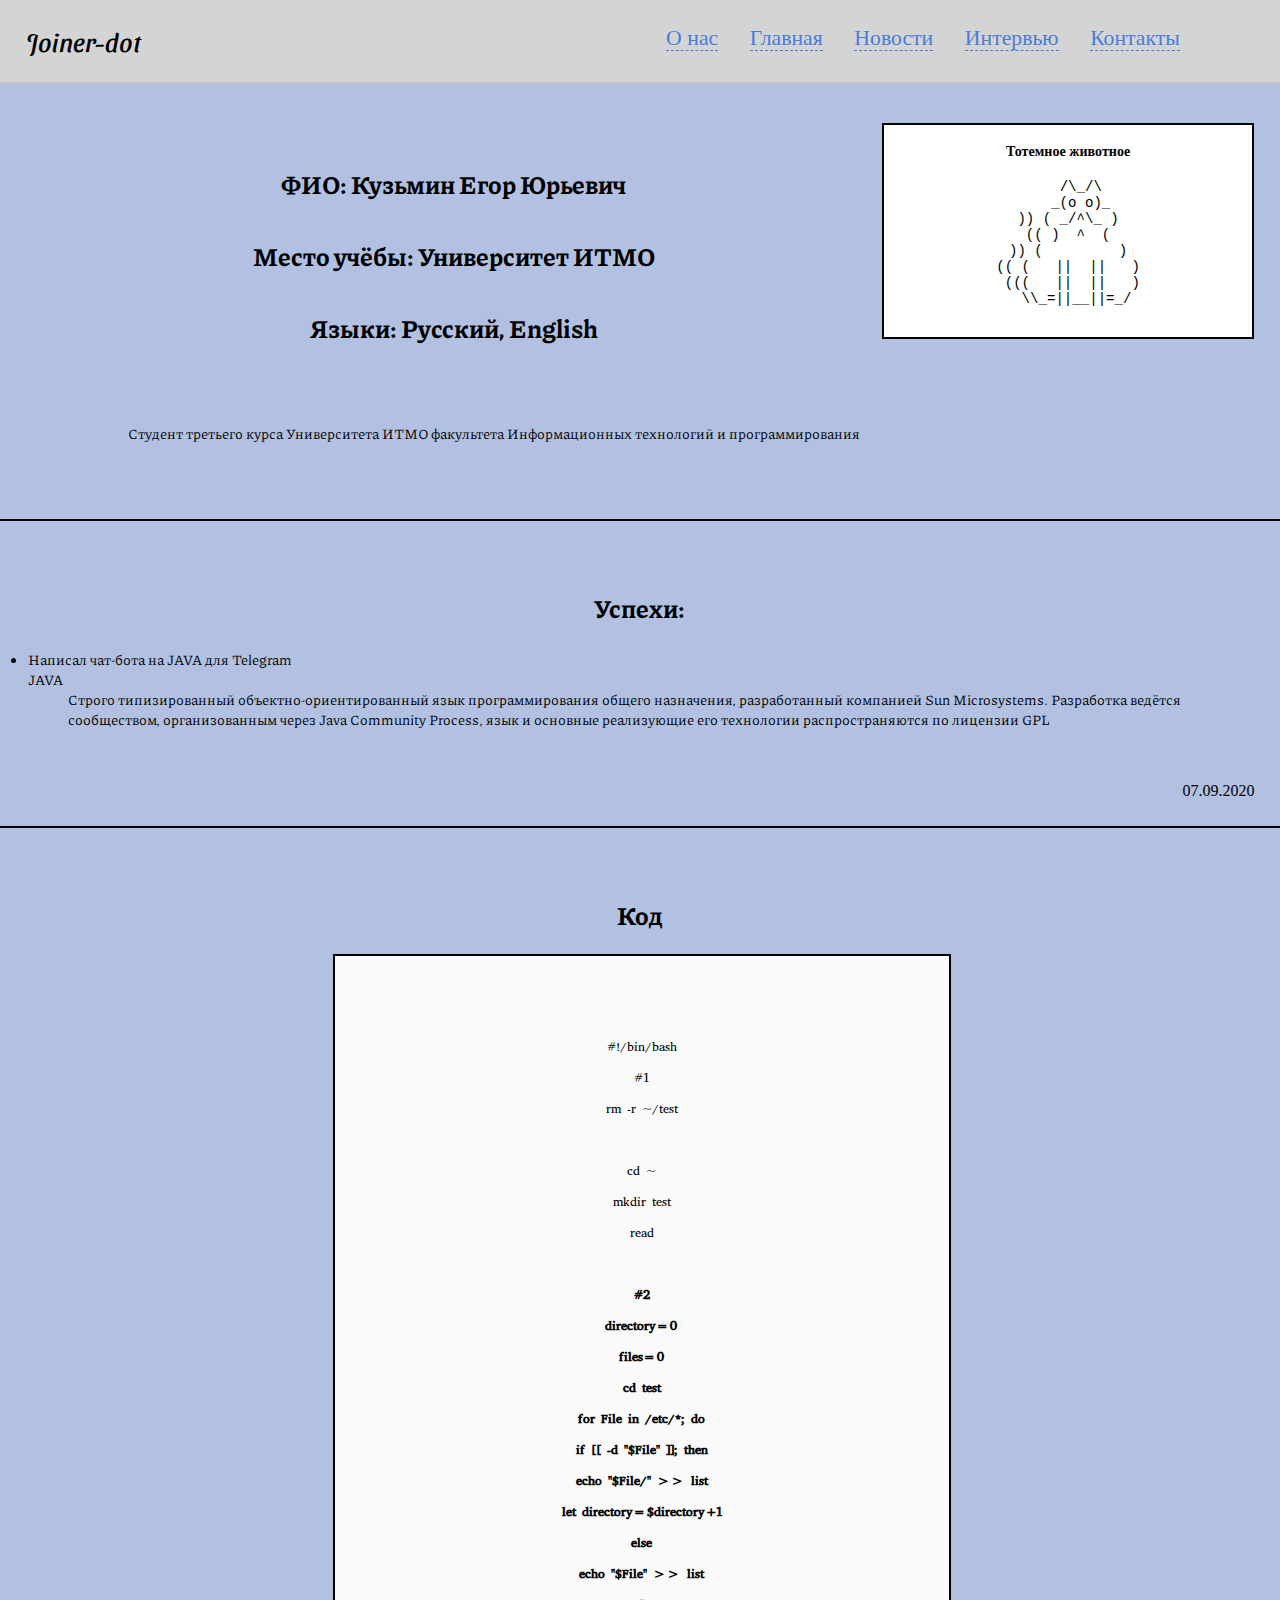
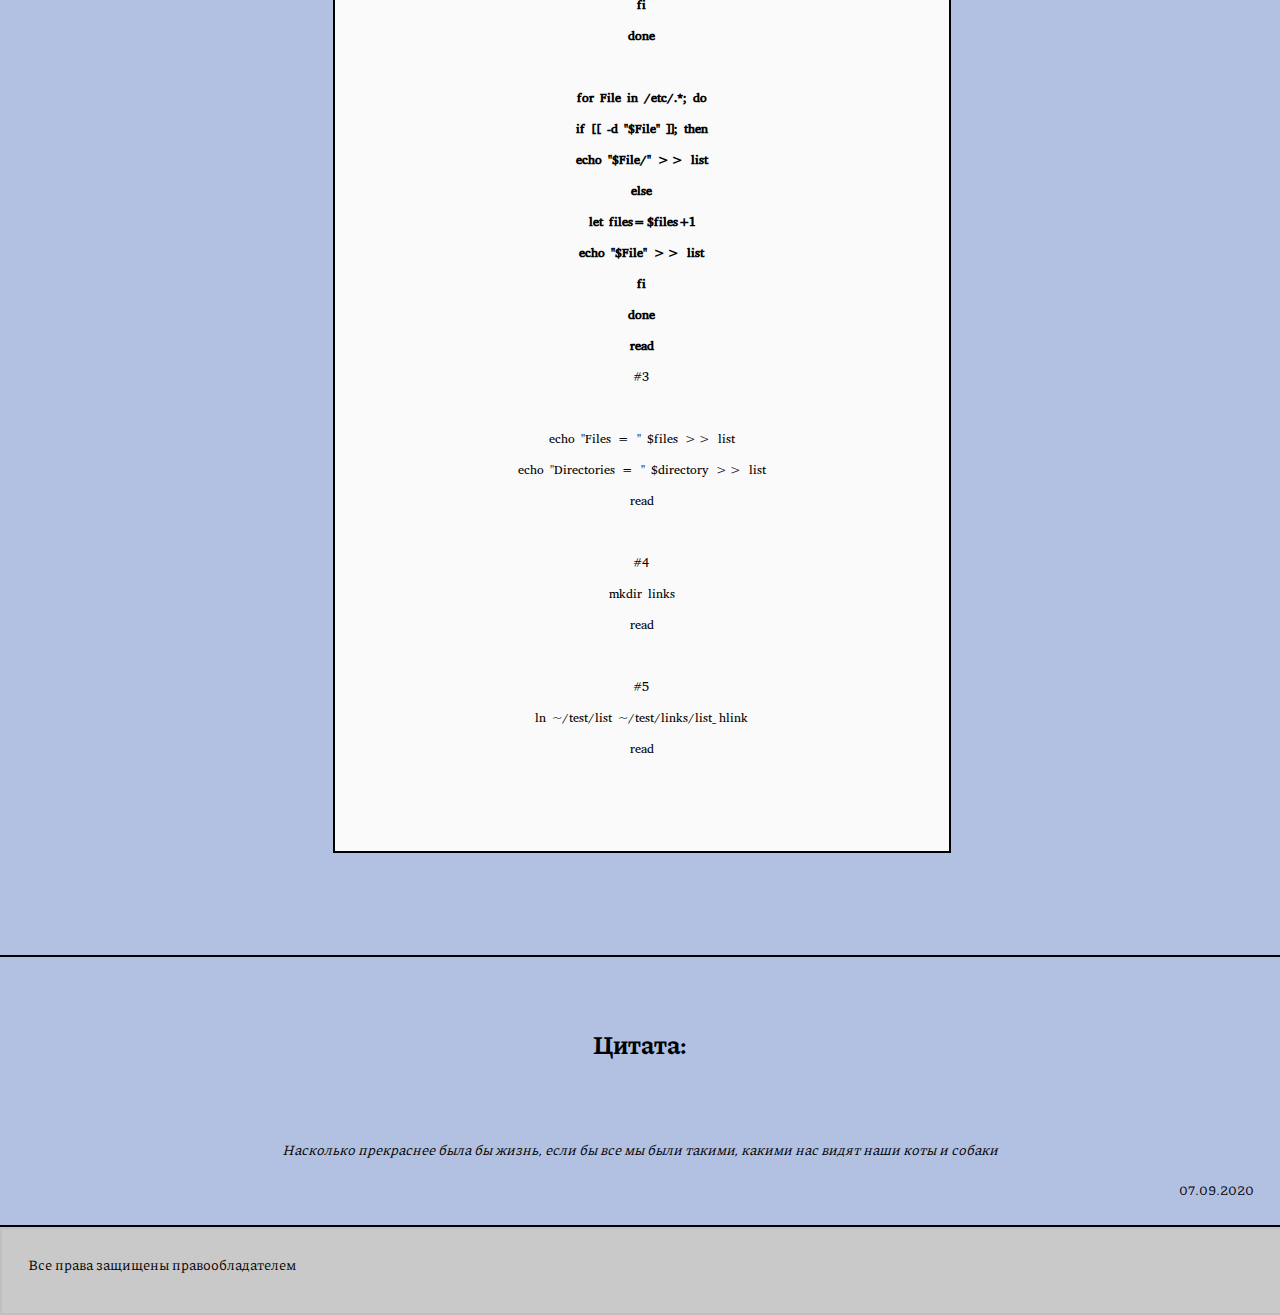
==== src/main/java/about.html @ d2688e94 "Commit" ====
<!DOCTYPE html>
<html lang="en">
<head>
    <meta charset="UTF-8">
    <title>Aboutus</title>
    <link rel="stylesheet" href="css/style.css">
    <link rel="stylesheet" href="css/about.css">


</head>
<body>
<header>
    <div id="logo">
        Joiner-dot
    </div>
    <nav id="about">
        <a href="#">О нас</a>
        <a href="index.html">Главная</a>
        <a href="#">Новости</a>
        <a href="#">Интервью</a>
        <a href="#">Контакты</a>
    </nav>
</header>
<main>
   <div id="aboutproject">
           <aside><h4>Тотемное животное</h4>
               <pre>
   /\_/\
   _(o o)_
)) ( _/^\_ )
(( )  ^  (
)) (         )
(( (   ||  ||   )
 (((   ||  ||   )
  \\_=||__||=_/
        </pre>
           </aside>
           <h2>ФИО: Кузьмин Егор Юрьевич<br/><br/>Место учёбы: Университет ИТМО<br/><br/>Языки: Русский, English</h2>
           <p id="me">Студент третьего курса Университета ИТМО факультета Информационных технологий и программирования</p>
           <br/><br/>
   </div>
    <section>
        <h2>Успехи:</h2>
        <ul>
            <li>Написал чат-бота на JAVA для Telegram</li>
            <dl>
                <dt>JAVA</dt>
                <dd>Cтрого типизированный объектно-ориентированный язык программирования общего назначения,
                    разработанный компанией Sun Microsystems.
                    Разработка ведётся сообществом, организованным через Java Community Process, язык и основные
                    реализующие его технологии распространяются по лицензии GPL
                </dd>
            </dl>
        </ul>
        <br/><br/>
        <time datetime="07.09.2020">07.09.2020</time>
    </section>
    <section class="class1">
        <h2 class="class2">Код</h2>
        <div id="codeformgit">
        <p><code>#!/bin/bash<br/>
            #1<br/>
            rm -r ~/test<br/>
            <br/>
            cd ~<br/>
            mkdir test<br/>
            read<br/>
            <br/>
            <strong>#2<br/>
                directory=0<br/>
                files=0<br/>
                cd test<br/>
                for File in /etc/*; do<br/>
                if [[ -d "$File" ]]; then<br/>
                echo "$File/" >> list<br/>
                let directory=$directory+1<br/>
                else<br/>
                echo "$File" >> list<br/>
                fi<br/>
                done<br/>
                <br/>
                for File in /etc/.*; do<br/>
                if [[ -d "$File" ]]; then<br/>
                echo "$File/" >> list<br/>
                else<br/>
                let files=$files+1<br/>
                echo "$File" >> list<br/>
                fi<br/>
                done<br/>
                read<br/></strong>
            #3<br/>
            <br/>
            echo "Files = " $files >> list<br/>
            echo "Directories = " $directory >> list<br/>
            read<br/>
            <br/>
            #4<br/>
            mkdir links<br/>
            read<br/>
            <br/>
            #5<br/>
            ln ~/test/list ~/test/links/list_hlink<br/>
            read<br/>
            <br/>
        </code> <br/><br/> </div>
        </p>
    </section>

    <section>
        <h2>Цитата: </h2>
        <p><em>Насколько прекраснее была бы жизнь, если бы все мы были такими, какими нас видят наши коты и собаки</em>
            <br/><br/>
            <time datetime="07.09.2020">07.09.2020</time>
        </p>

    </section>
</main>
<footer>
    <div id="rights">
        <p id="it">Все права защищены правообладателем</p>
    </div>
</footer>
</body>
</html>
---- src/main/java/css/style.css ----
@font-face {
    font-family: "Sansita";
    src: url("../fonts/SansitaSwashed-VariableFont_wght.ttf");
}


html {
    height: 100%;
}


body {
    margin: 0;
    padding: 0;
    width: 100%;
    height: 100%;
    background-color: #fafafa;
}

header {
    float: left;
    width: 96%;
    padding: 2%;
    background-color: #d4d4d4;
    border-bottom: 2px solid silver;
}

header #logo {
    font-family: Sansita, sans-serif;
    width: 30%;
    float: left;
    font-size: 2vmax;

}

header #about {
    width: 50%;
    float: right;
    font-size: 1.7vmax;
}

header #about a {
    color: #497DDD;
    text-decoration: none;
    border-bottom: 1px dashed;
    margin-left: 1.2em;
}

header #about a:hover {
    color: #114182;
    transition: 1s;
}

#table {
    width: 100%;
    height: 45vmax;
    background-color: #161936;
}

#table #news {
    position: absolute;
    width: 20%;
    height: 10vmax;
    background-color: #497DDD;
    margin-left: 10%;
    color: white;
    margin-top: 10%;
}

#table #aboutus {
    position: absolute;
    width: 20%;
    height: 10vmax;
    background-color: #497DDD;
    margin-left: 40%;
    margin-top: 10%;
    color: white;
}


#table #interview {
    position: absolute;
    width: 20%;
    height: 10vmax;
    background-color: #497DDD;
    margin-left: 70%;
    color: white;
    margin-top: 10%;
}

#table #contacts {
    position: absolute;
    width: 20%;
    height: 10vmax;
    background-color: #497DDD;
    margin-left: 40%;
    color: white;
    margin-top: 30%;
}

@media screen and (max-width: 992px) {

}

h2 {
    font-size: 2vmax;
    margin-top: 3.4vmax;
    text-align: center;
}

footer {
    float: left;
    margin: 0;
    padding: 0;
    width: 100%;
    height: 9.4%;
    background-color: #c9c9c9;
    border: 2px solid silver;
}

#rights {
    position: absolute;
    font-size: 1.5vmax;
    margin-left: 2vmax;
    font-family: "Times New Roman", sans-serif;
}


#it{
    margin-top: 2vmax;
}
---- src/main/java/css/about.css ----
@font-face {
    font-family: "Pedana";
    src: url("../fonts/Peddana-Regular.ttf");
}

@font-face {
    font-family: "Piazzolla";
    src: url("../fonts/Piazzolla-VariableFont_opsz,wght.ttf");
}

code{
    font-family: Pedana, sans-serif;
    font-size: 1.5vmax;
    margin: 0;

}

body {
    margin: 0;
    padding: 0;
    width: 100%;
    height: 100%;
    background-image: url("../images/backabout.jpg");
    background-size: 100%;

}

#me{
    text-align: left;
    margin-left: 8vmax;
}

time{
    float: right;
}

h2{
    font-family: Piazzolla,sans-serif;
}


#aboutproject{
    float: left;
    width: 96%;
    margin-top: 1vmax;
    text-align: center;
    border-bottom: 2px solid black;
    padding: 2%;

}


p{
    font-size: 1.1vmax;
    text-align: center;
    margin-top: 6vmax;
    font-family: Piazzolla,sans-serif;

}

aside{
    font-size: 1.1vmax;
    width: 30%;
    border: 2px solid  black;
    background-color: white;
    float: right;
    text-align: center;
}
article{
    float: left;
}

section{
    width: 96%;
    float: left;
    padding: 2%;
    border-bottom: 2px solid black;
}

.class1{
    text-align: center;
}

ul{
    font-family: Piazzolla,sans-serif;
    font-size: 1.1vmax;
    text-align: left;
    padding: 0.2vmax;
}

#codeformgit{
    width: 50%;
    border: 2px solid black;
    margin-left: 25%;
    background-color: #fafafa;
}
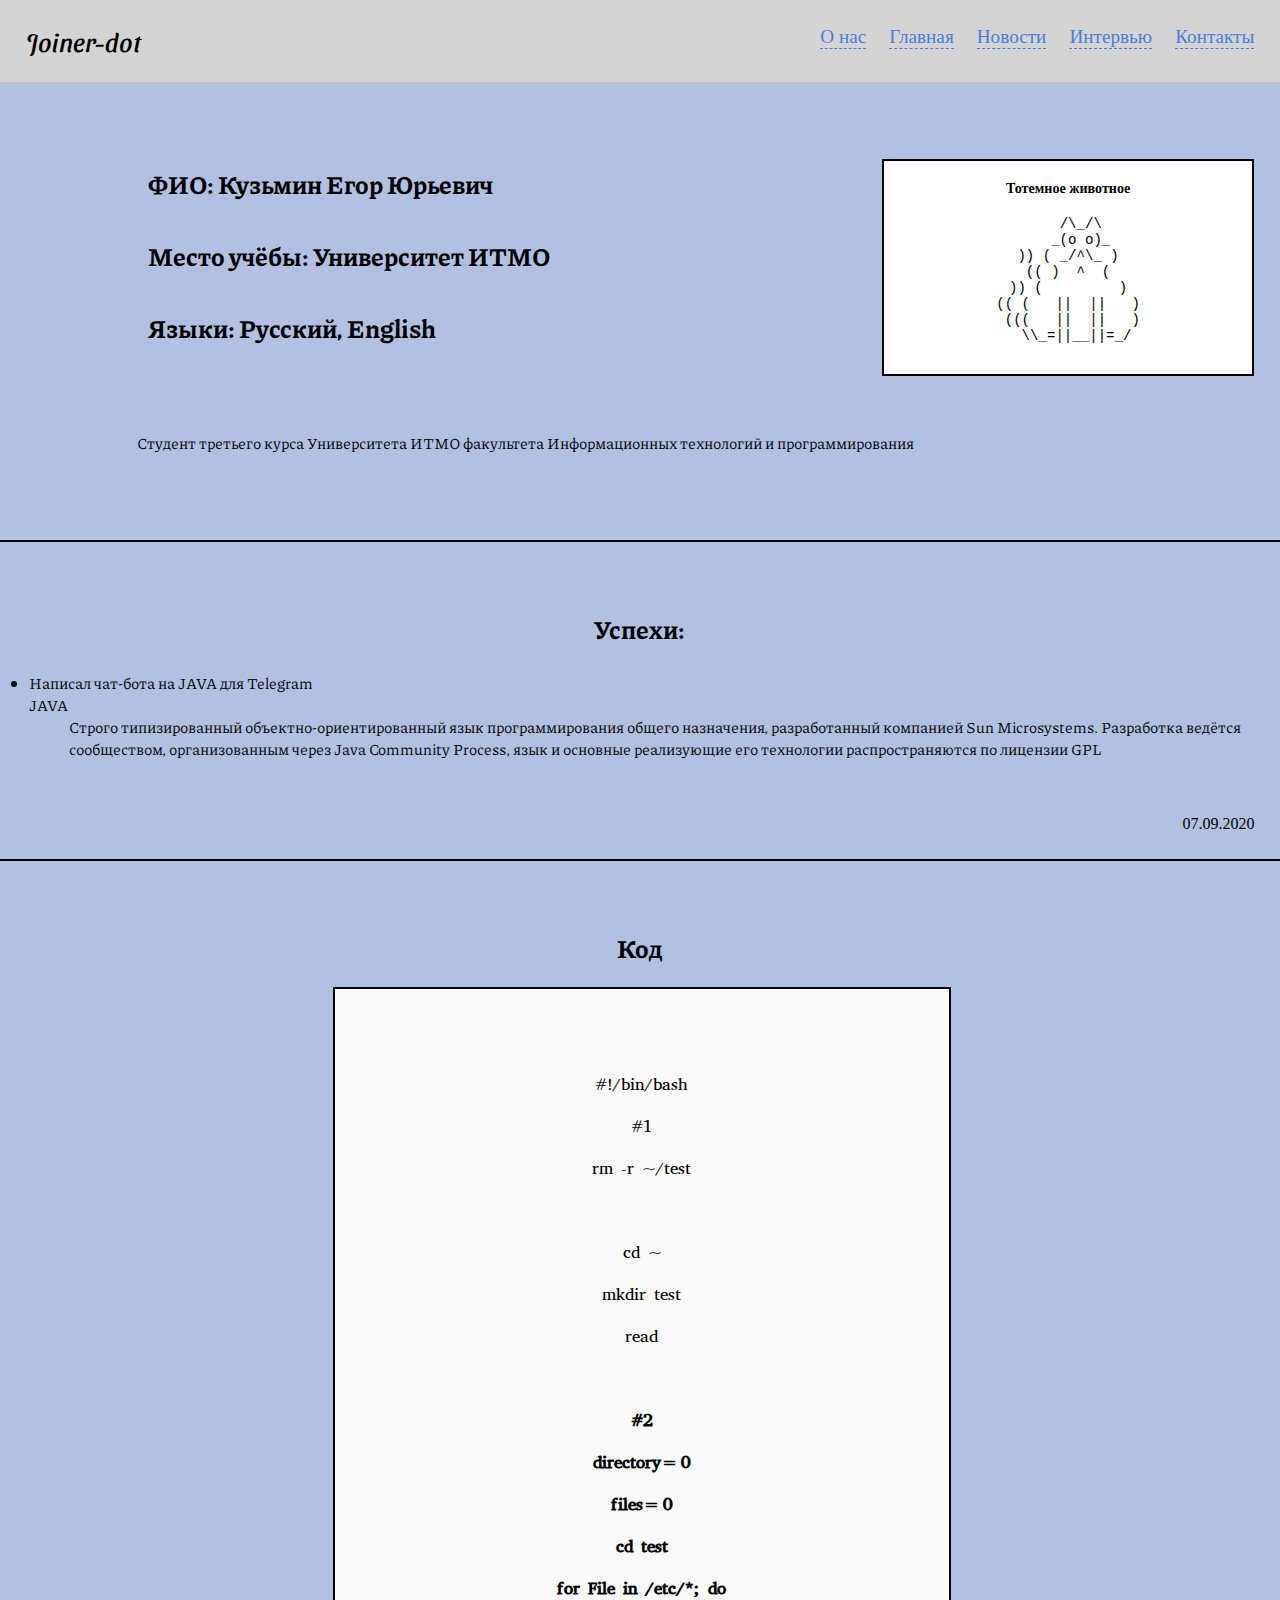
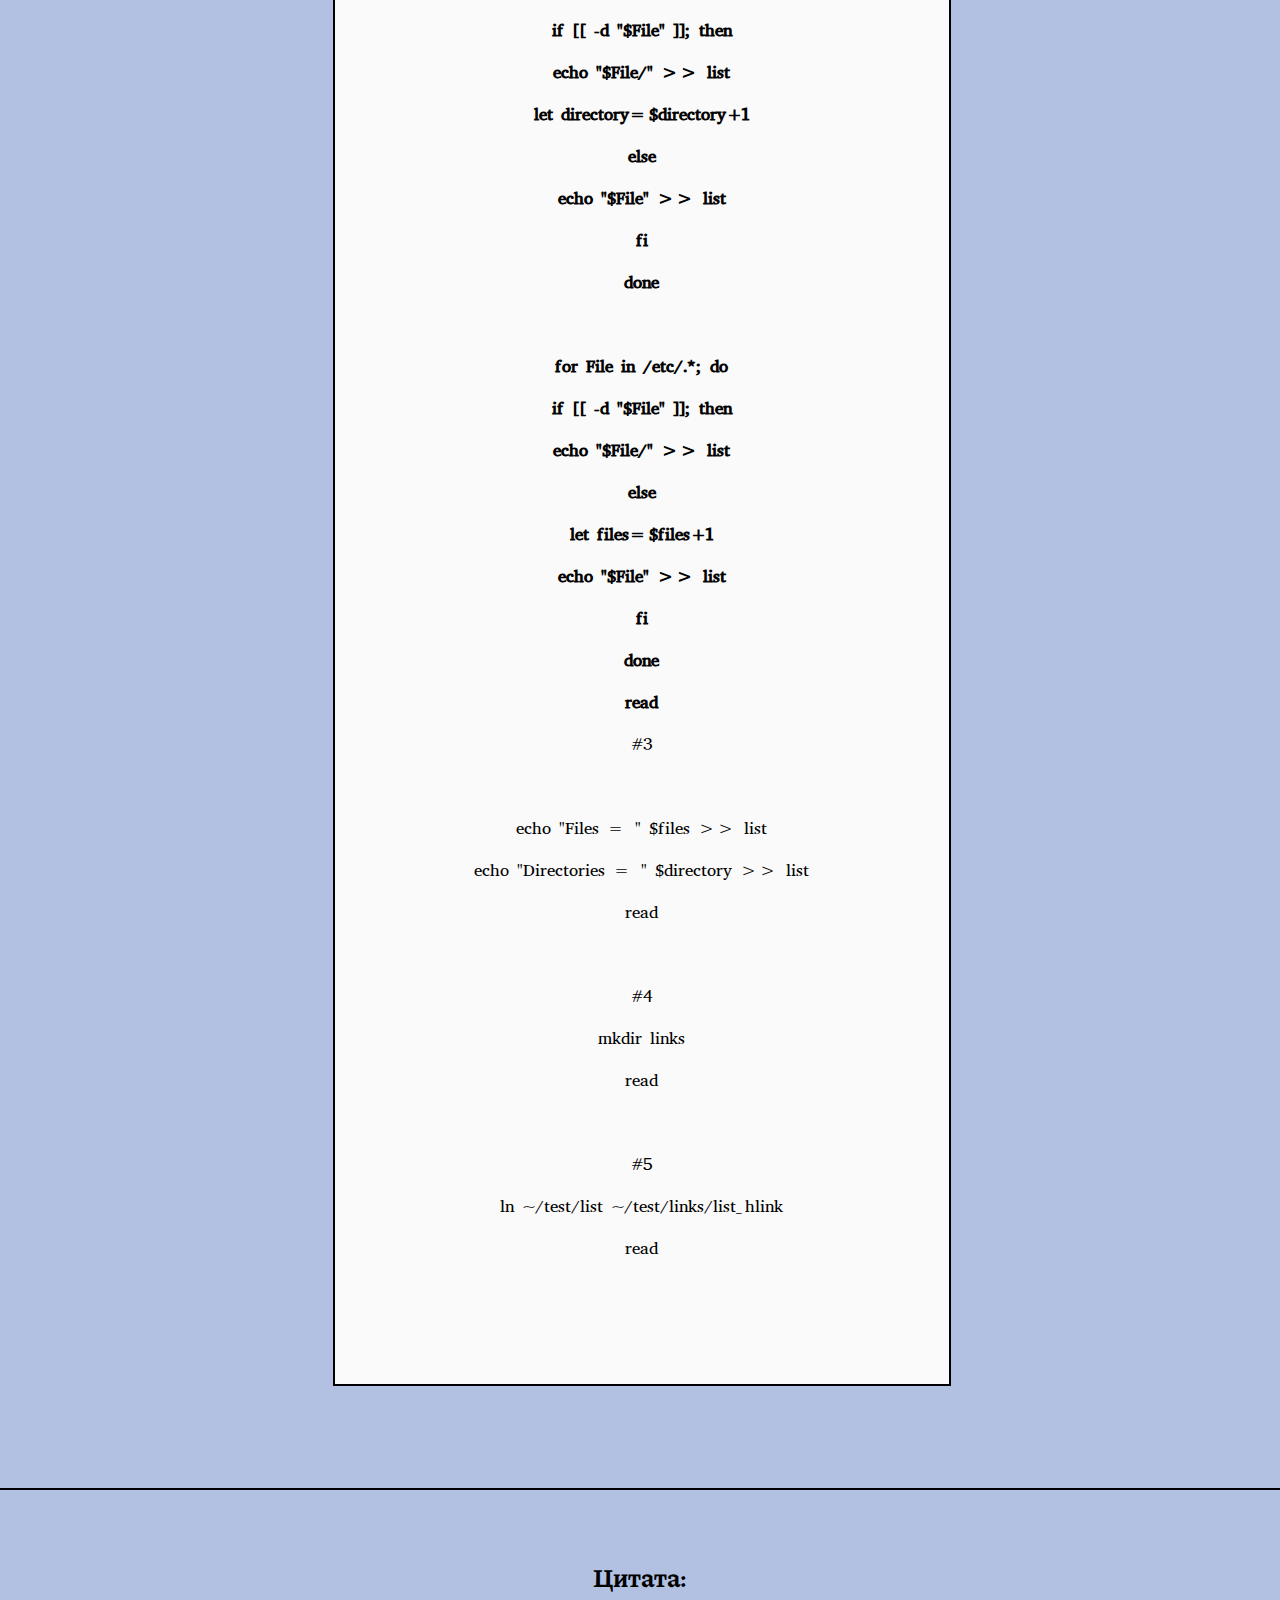
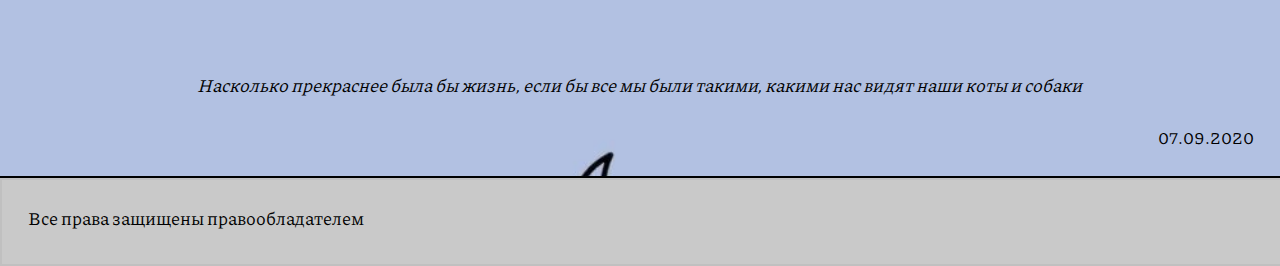
==== commit 7fb012a8: "commit" ====
--- a/src/main/java/about.html
+++ b/src/main/java/about.html
@@ -40,7 +40,7 @@
            <br/><br/>
    </div>
     <section>
-        <h2>Успехи:</h2>
+        <h2 id="achieve">Успехи:</h2>
         <ul>
             <li>Написал чат-бота на JAVA для Telegram</li>
             <dl>
--- a/src/main/java/css/style.css
+++ b/src/main/java/css/style.css
@@ -34,9 +34,9 @@
 }
 
 header #about {
-    width: 50%;
-    float: right;
-    font-size: 1.7vmax;
+    display: flex;
+    justify-content: flex-end;
+    font-size: 1.5vmax;
 }
 
 header #about a {
@@ -64,7 +64,7 @@
     background-color: #497DDD;
     margin-left: 10%;
     color: white;
-    margin-top: 10%;
+    margin-top: 10vmax;
 }
 
 #table #aboutus {
@@ -73,7 +73,7 @@
     height: 10vmax;
     background-color: #497DDD;
     margin-left: 40%;
-    margin-top: 10%;
+    margin-top: 10vmax;
     color: white;
 }
 
@@ -85,7 +85,7 @@
     background-color: #497DDD;
     margin-left: 70%;
     color: white;
-    margin-top: 10%;
+    margin-top: 10vmax;
 }
 
 #table #contacts {
@@ -95,7 +95,7 @@
     background-color: #497DDD;
     margin-left: 40%;
     color: white;
-    margin-top: 30%;
+    margin-top: 30vmax;
 }
 
 @media screen and (max-width: 992px) {
--- a/src/main/java/css/about.css
+++ b/src/main/java/css/about.css
@@ -10,7 +10,7 @@
 
 code{
     font-family: Pedana, sans-serif;
-    font-size: 1.5vmax;
+    font-size: 2vmax;
     margin: 0;
 
 }
@@ -49,16 +49,28 @@
 
 }
 
+#aboutproject h2{
+    text-align: left;
+    margin-left: 10%;
+}
+
 
 p{
-    font-size: 1.1vmax;
+    font-size: 2vmin;
     text-align: center;
     margin-top: 6vmax;
     font-family: Piazzolla,sans-serif;
 
 }
 
+#aboutproject p{
+    text-align: left;
+    padding: 1vmin;
+    font-size: 1.7vmin;
+}
+
 aside{
+    margin-top: 3%;
     font-size: 1.1vmax;
     width: 30%;
     border: 2px solid  black;
@@ -66,6 +78,7 @@
     float: right;
     text-align: center;
 }
+
 article{
     float: left;
 }
@@ -83,9 +96,9 @@
 
 ul{
     font-family: Piazzolla,sans-serif;
-    font-size: 1.1vmax;
+    font-size: 1.7vmin;
     text-align: left;
-    padding: 0.2vmax;
+    padding: 0.3vmax;
 }
 
 #codeformgit{
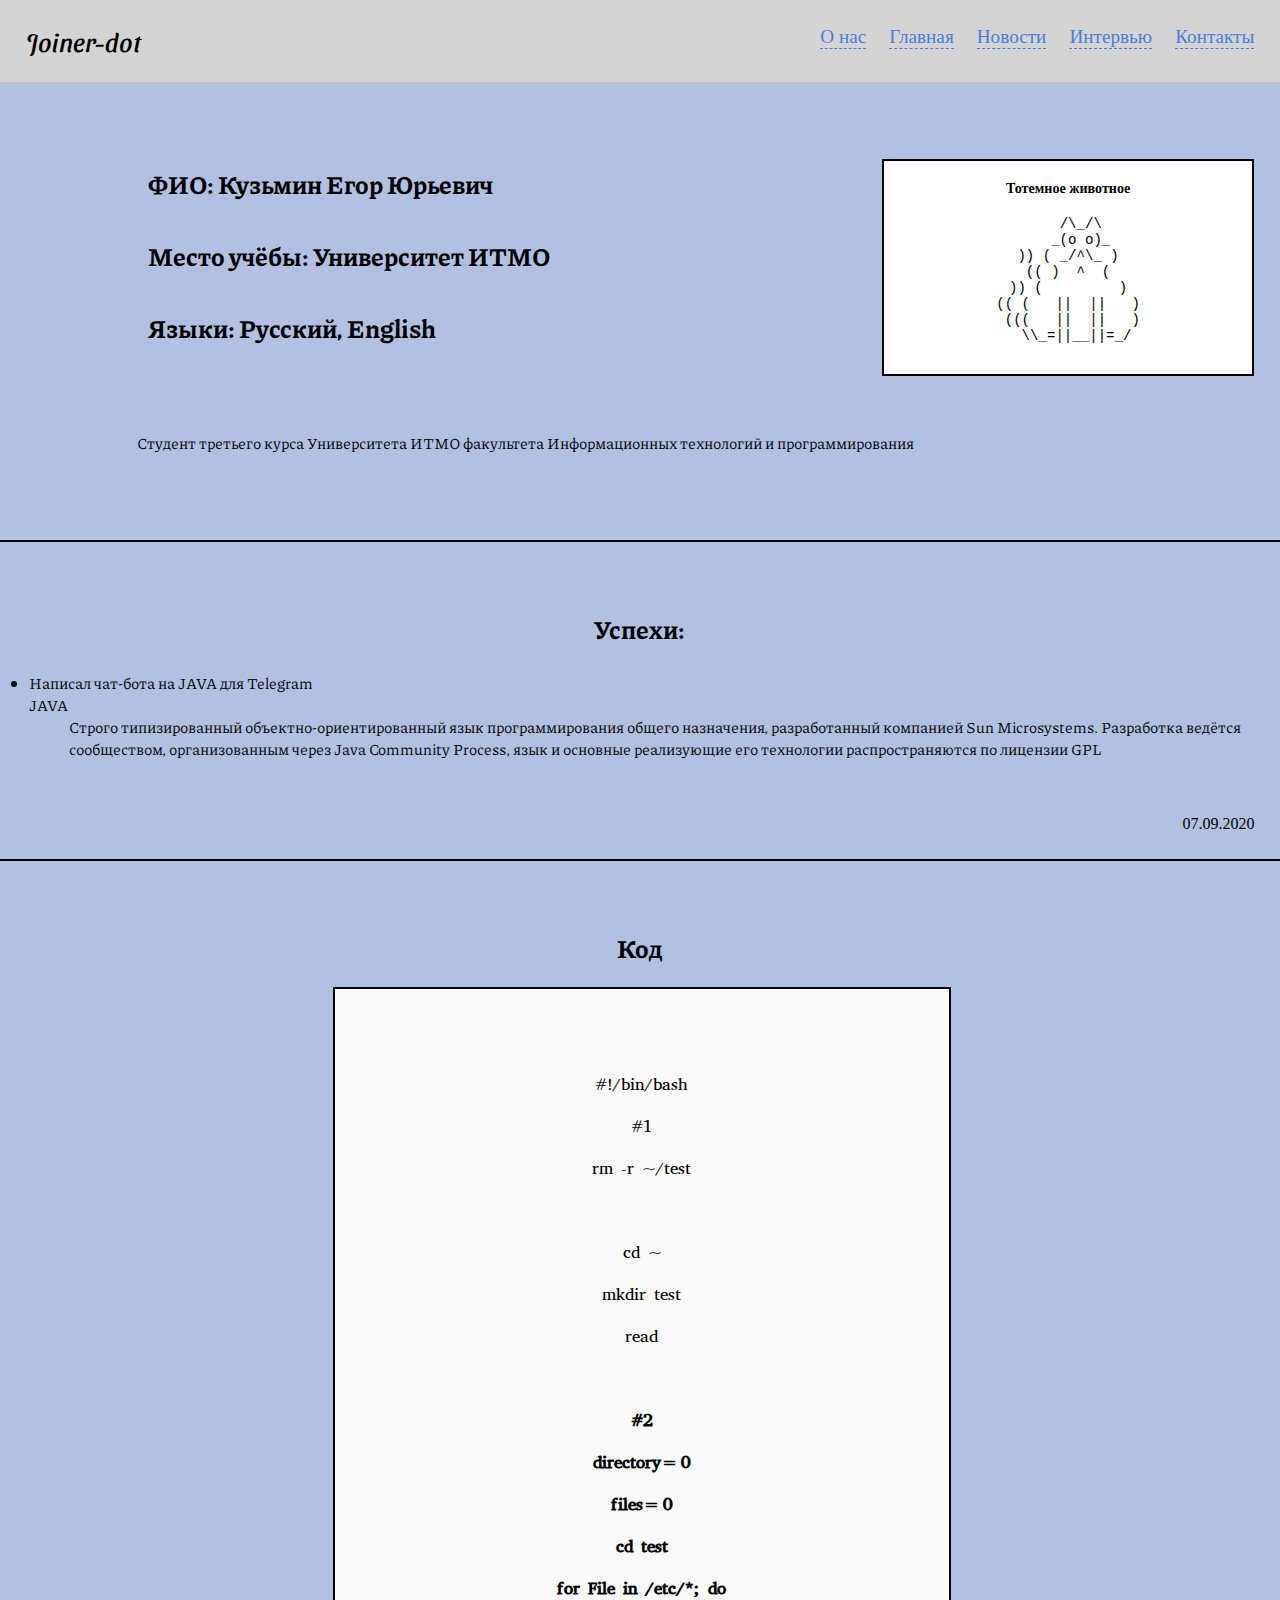
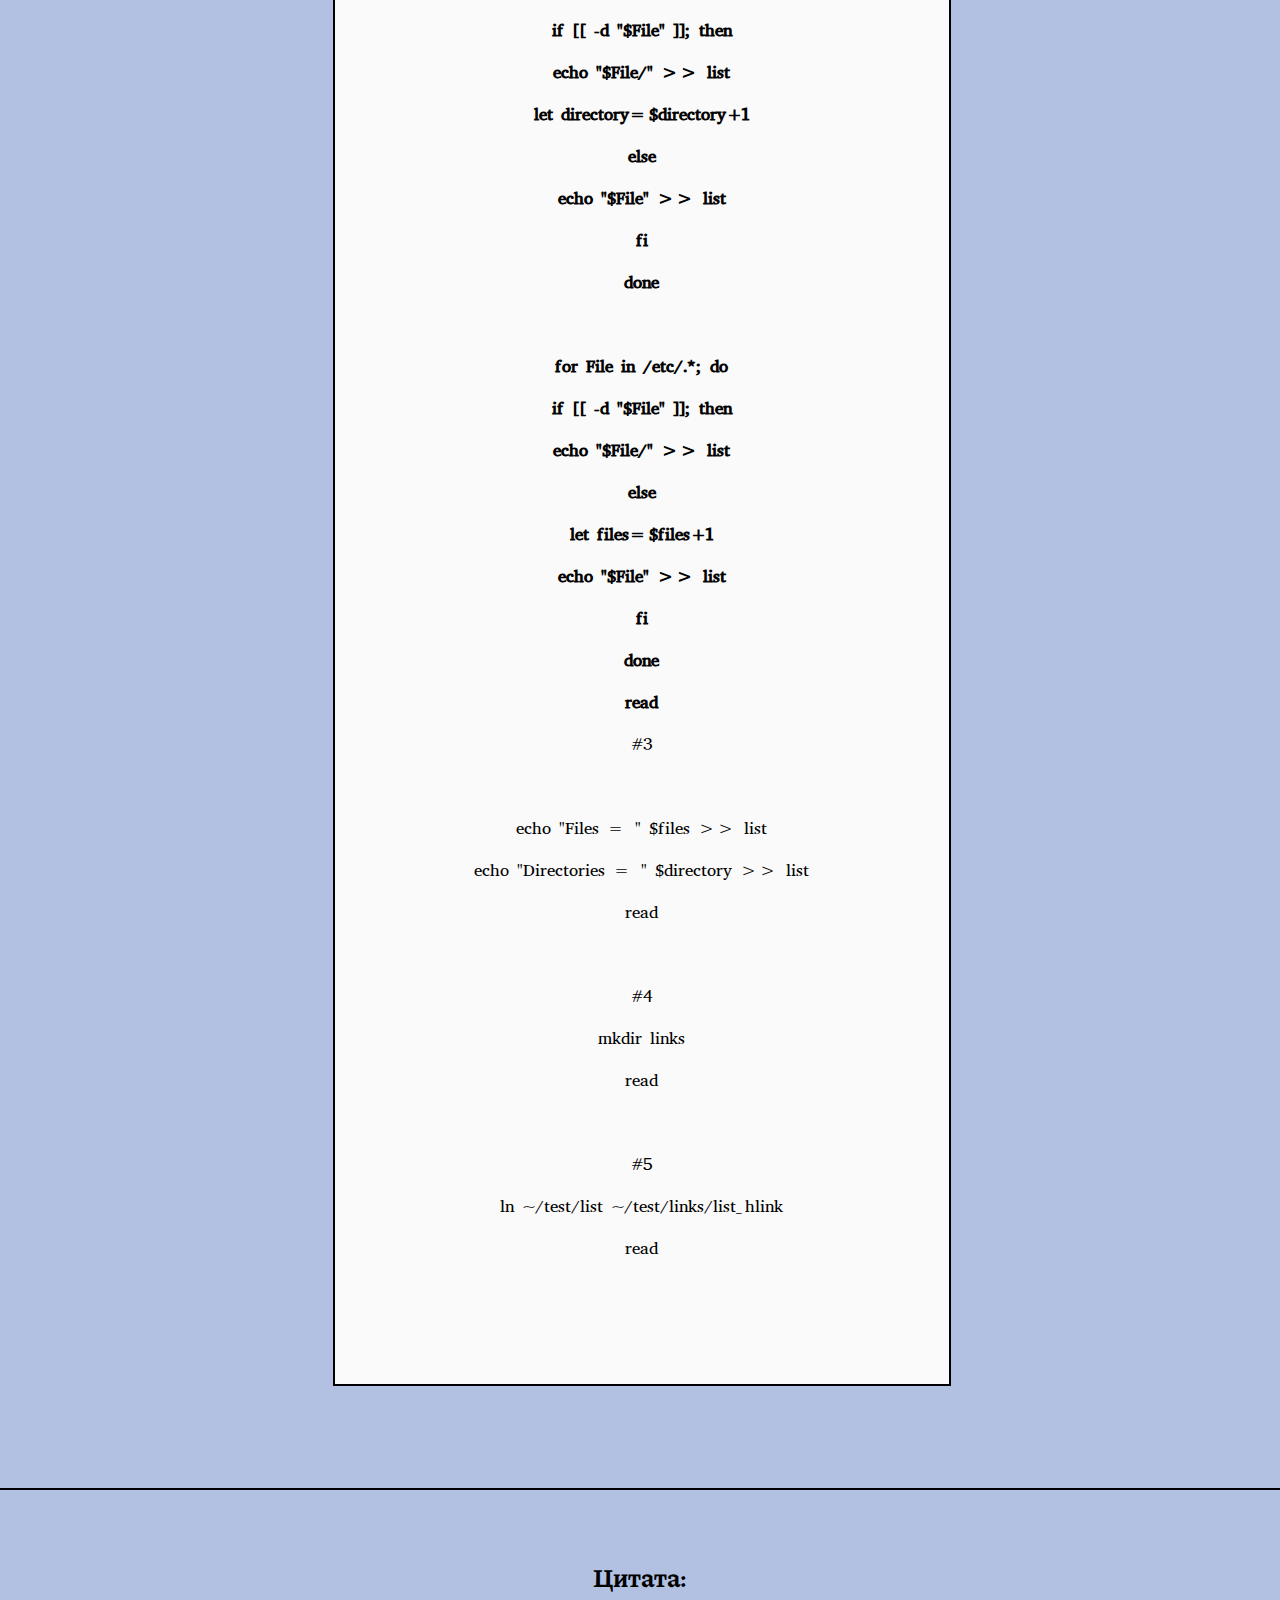
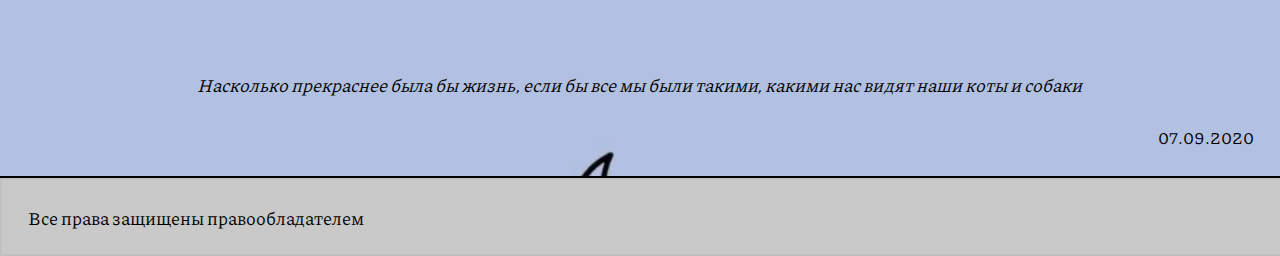
==== commit 1d5db06c: "Commit" ====
--- a/src/main/java/about.html
+++ b/src/main/java/about.html
@@ -14,7 +14,7 @@
         Joiner-dot
     </div>
     <nav id="about">
-        <a href="#">О нас</a>
+        <a href="about.html">О нас</a>
         <a href="index.html">Главная</a>
         <a href="#">Новости</a>
         <a href="#">Интервью</a>
--- a/src/main/java/css/style.css
+++ b/src/main/java/css/style.css
@@ -44,6 +44,7 @@
     text-decoration: none;
     border-bottom: 1px dashed;
     margin-left: 1.2em;
+    transition: 1s;
 }
 
 header #about a:hover {
@@ -113,7 +114,7 @@
     margin: 0;
     padding: 0;
     width: 100%;
-    height: 9.4%;
+    height: 8.3%;
     background-color: #c9c9c9;
     border: 2px solid silver;
 }
@@ -130,4 +131,32 @@
     margin-top: 2vmax;
 }
 
+#info{
+    display: block;
+    visibility: hidden;
+    transition: .55s opacity, .55s visibility;
+    opacity: 0;
+    position: fixed;
+    z-index: 1;
+    width: 100%;
+    height: 100%;
+    top:0;
+    background-color: rgba(0,0,0,0.4);
+}
 
+#info-content{
+    text-align: center;
+    margin: 7vmax auto auto;
+    width: 20%;
+    padding: 1vmax;
+    background-color: #fefefe;
+}
+
+p{
+    font-size: 1vmax;
+}
+
+#mainphotodiv{
+    height: 12vw;
+    padding: 1vmax;
+}